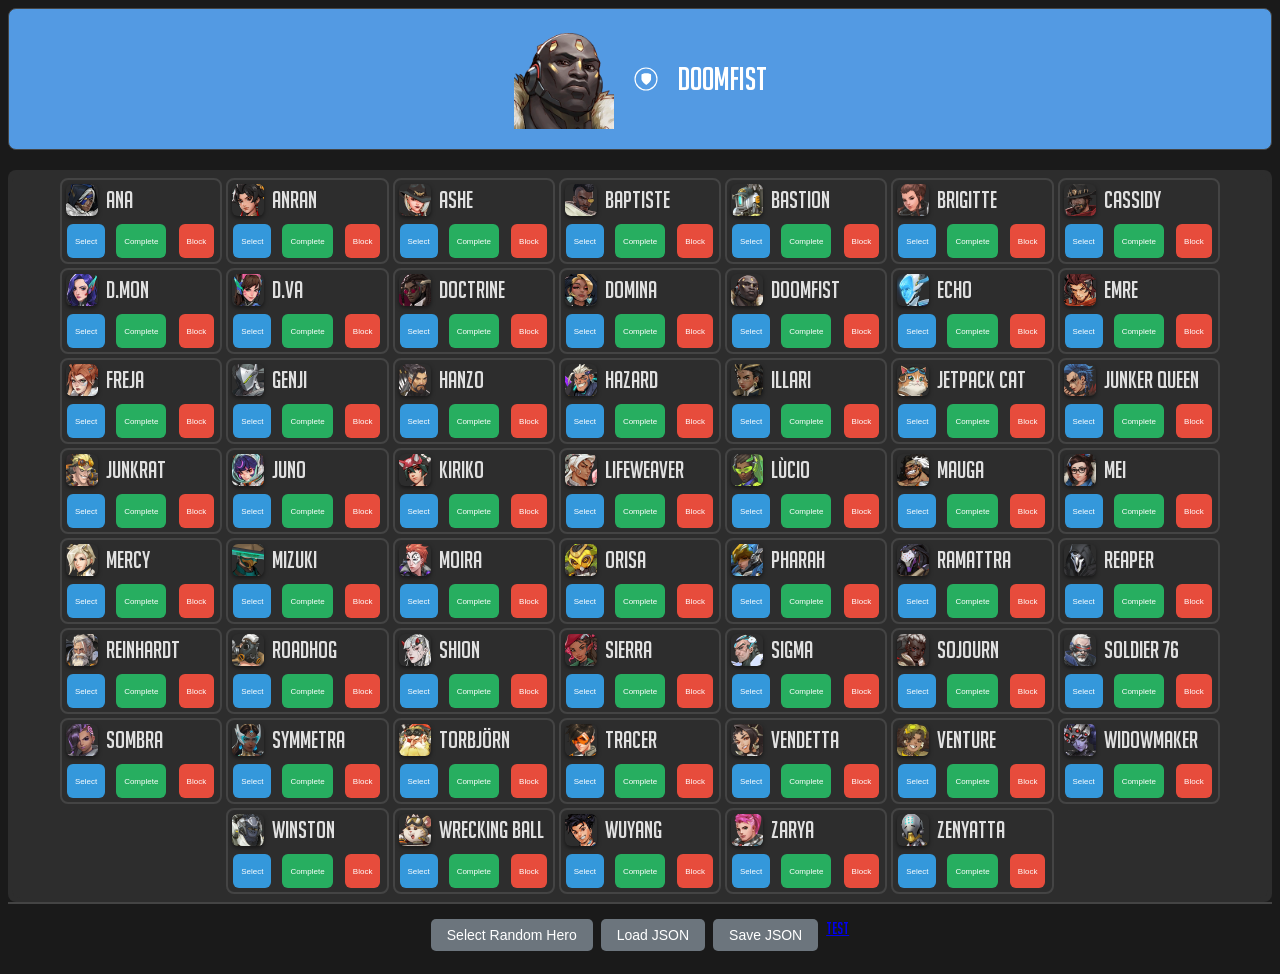
==== index.html @ a015847c "Update link to css and js + test other webpage" ====
<!DOCTYPE html>
<html lang="">
  <head>
    <meta charset="utf-8">
    <title>Overwatch Hero Roulette</title>
    <link rel="stylesheet" href="index.css">
    <script src="index.js" defer></script>
  </head>
  <body>
    <!-- Sticky Selected Hero Section (Top) -->
    <header id="current-hero-info"></header>

    <!-- Scrollable Hero Grid Container -->
    <main class="hero-grid-container">
      <!-- Buttons will be dynamically inserted at bottom of main -->
    </main>

    <!-- Footer with Action Buttons (Bottom) -->
    <footer>
      <div id="action-buttons" style="display: flex; gap: 8px;">
        <button onclick="SelectRandomHero()">Select Random Hero</button>
        <button onclick="LoadJSON()">Load JSON</button>
        <button onclick="SaveJSON()">Save JSON</button>
        <a href="obs_webviews/selected_hero.html">Test</a>
      </div>
    </footer>
  </body>
</html>
---- index.css ----
/** ============================================================
  GLOBAL & BASE STYLES
  ============================================================ */

/* Font loading */
@font-face {
  font-family: 'Big_Noodle';
  src: url('assets/big_noodle_titling.ttf');
}

/* HTML/Base Reset */
* {
  box-sizing: border-box;
}

html, body {
  background: #1a1a1a;
  color: #FFFFFF;
  font-family: 'Big_Noodle', system-ui, -apple-system, sans-serif;
}

/* ============================================================
   LAYOUT CONTAINERS
   ============================================================ */

.hero-grid-container {
  padding: 4px;
  margin: 0 auto;
  background: #2d2d2d;
  border-radius: 8px;
}

/* ============================================================
   HERO LIST (Scrollable Grid)
   ============================================================ */

.hero-list {
  display: flex;
  flex-wrap: wrap;
  gap: 4px;
  padding: 4px;
  margin: 0 auto;
  background: #2d2d2d;
  border-radius: 8px;
  justify-content: center;
  width: 100%;
}

/* ============================================================
   INDIVIDUAL HERO ITEM
   ============================================================ */

.hero-item {
  display: grid;
  align-items: center;
  padding: 4px 4px;
  border: 2px solid #444;
  border-radius: 8px;
  background: #2d2d2d;
  transition: all 0.3s ease;
  gap: 8px; /* Row spacing */
}

.hero-item:hover {
  border-color: #6bb9ff;
  box-shadow: 0 4px 12px rgba(107, 185, 255, 0.3);
}

/* ============================================================
   ROW 1: HERO INFO (Image + Role Icon + Name)
   ============================================================ */

.hero-item .hero-info {
  display: flex;
  align-items: center;
  justify-content: flex-start;
  gap: 8px;
  min-width: 0; /* Prevent overflow issues */
}

/* Hero Image */
.hero-item .hero-info img {
  border-radius: 6px;
  box-shadow: 0 2px 4px rgba(0, 0, 0, 0.5);
}

/* Role Icon Cell */
.hero-item .role-cell {
  display: flex;
  justify-content: center;
  align-items: center;
  min-width: 36px;
}

/* Name Text Cell */
.hero-item .name-cell {
  font-size: 24px;
  color: #e0e0e0;
  text-align: left;
  white-space: nowrap;
  overflow: hidden;
  text-overflow: ellipsis;
  max-width: 160px;
}

/* ============================================================
   ROW 2: ACTION BUTTONS
   ============================================================ */

.hero-item .button-cell {
  display: flex;
  justify-content: center;
  align-items: center;
  min-width: 40px;
}

.button-cell button {
  padding: 8px;
  border: none;
  border-radius: 6px;
  cursor: pointer;
  font-size: 8px;
  transition: all 0.2s ease;
  min-height: 34px;
}

/* Select Button (Blue) */
.button-cell.select-btn button {
  background: #3498db;
  color: white;
}

.button-cell.select-btn button:hover:not(:disabled) {
  background: #2980b9;
}

.button-cell.select-btn button:disabled {
  background: #6c757d;
  cursor: not-allowed;
}

/* Complete Button (Green) */
.button-cell.complete-btn button {
  background: #27ae60;
  color: white;
}

.button-cell.complete-btn button:hover:not(:disabled) {
  background: #219150;
}

.button-cell.complete-btn button:disabled {
  background: #6c757d;
  cursor: not-allowed;
}

/* Block Button (Red) */
.button-cell.block-btn button {
  background: #e74c3c;
  color: white;
}

.button-cell.block-btn button:hover:not(:disabled) {
  background: #c0392b;
}

.button-cell.block-btn button:disabled {
  background: #6c757d;
  cursor: not-allowed;
}

/* ============================================================
   STATE CLASSES
   ============================================================ */

/* Completed Hero */
.hero-item.completed {
  background: #2e4a2e;
  border-color: #27ae60;
}

/* Blocked Hero */
.hero-item.blocked {
  opacity: 0.5;
  background: #4a2e2e;
  border-color: #e74c3c;
}

/* ============================================================
   CURRENT HERO DISPLAY (Sticky Header)
   ============================================================ */

#current-hero-info {
  position: sticky;
  top: 0;
  z-index: 100;
  background: #539AE3;
  padding: 20px;
  border-radius: 8px;
  margin-bottom: 20px;
  border: 1px solid #444;
  display: flex;
  align-items: center;
  justify-content: center;
  min-height: 100px;
  font-size: 32px;
}

#current-hero-info .hero-display {
  min-height: auto;
  width: 100%;
}

#current-hero-info p {
  color: #aaa;
  text-align: center;
}

/* ============================================================
   FOOTER ACTION BUTTONS (FIXED)
   ============================================================ */

footer {
  background: #1a1a1a;
  padding: 15px;
  border-top: 2px solid #444;
}

#action-buttons {
  display: flex;
  gap: 8px;
  justify-content: center;
}

footer button {
  padding: 8px 16px;
  font-size: 14px;
  border: none;
  border-radius: 5px;
  cursor: pointer;
  transition: all 0.2s ease;
  
  /* Default state */
  background: #6c757d;
  color: white;
}

footer button:hover {
  background: #5a6268;
  border-color: #495057;
}

/* ============================================================
   EMPTY/LOADING STATE
   ============================================================ */

#hero-display p {
  color: #aaa;
  text-align: center;
}


/* ============================================================
   UTILITY & SCROLL STYLES
   ============================================================ */

@supports (position: sticky) {
  #current-hero-info {
    position: sticky;
    top: 0;
  }
}
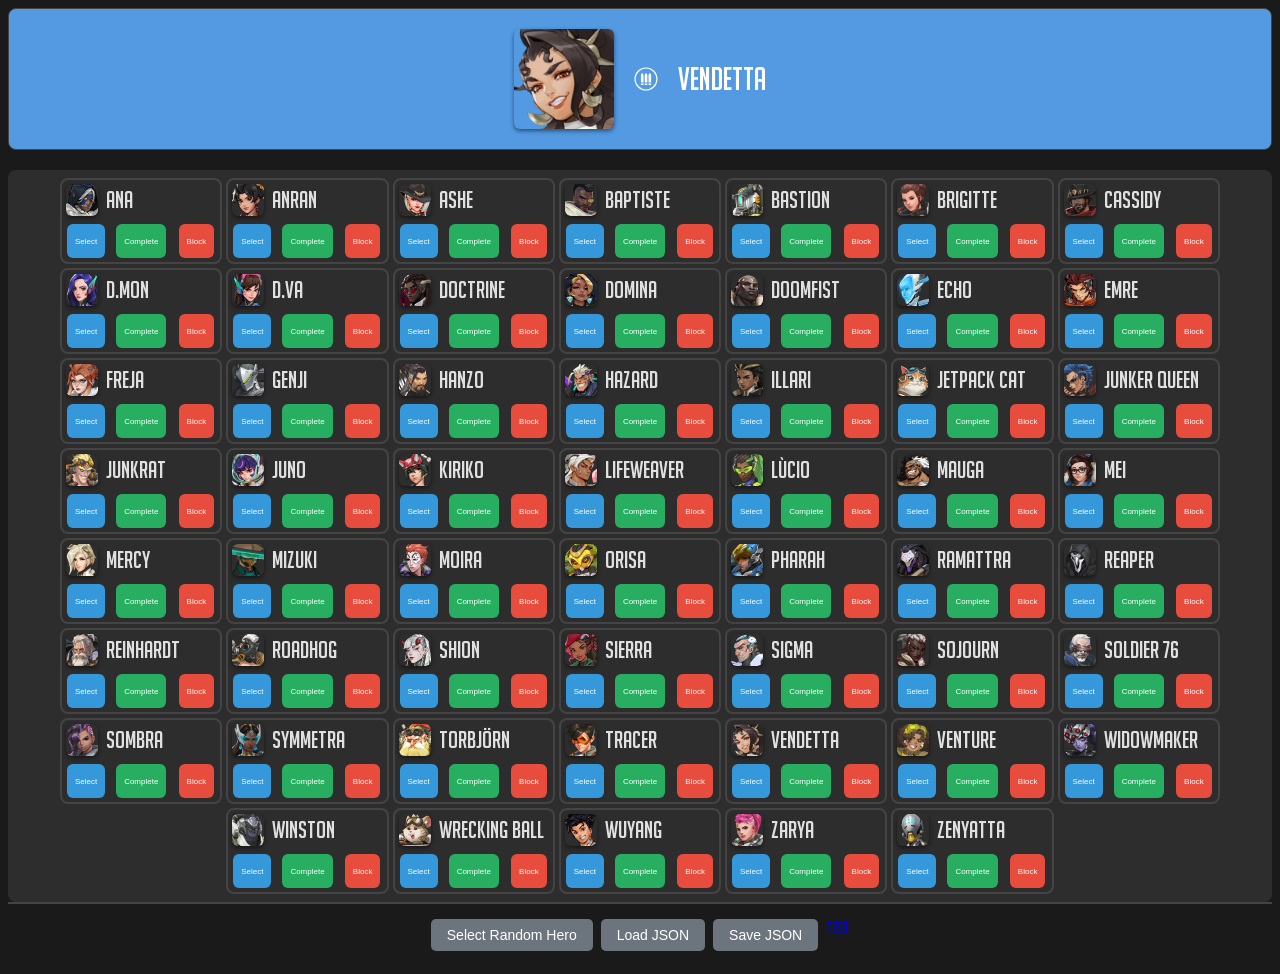
==== commit 06a1dc00: "Clean-up of current hero banner" ====
--- a/index.html
+++ b/index.html
@@ -8,7 +8,22 @@
   </head>
   <body>
     <!-- Sticky Selected Hero Section (Top) -->
-    <header id="current-hero-info"></header>
+    <header>
+      <div id="current-hero">
+        <div class="center">
+          <img id="current-hero-icon" style="width: 100px; height: auto;" />
+        </div>
+
+        <div class="center">
+          <img id="current-hero-role-icon" style="width: 24px; height: auto;" />
+        </div>
+
+        <div id="current-hero-name"/></div>
+      </div>
+      <div id="banner">
+        No more hero to select
+      </div>
+    </header>
 
     <!-- Scrollable Hero Grid Container -->
     <main class="hero-grid-container">
--- a/index.css
+++ b/index.css
@@ -190,7 +190,7 @@
    CURRENT HERO DISPLAY (Sticky Header)
    ============================================================ */
 
-#current-hero-info {
+header {
   position: sticky;
   top: 0;
   z-index: 100;
@@ -206,18 +206,23 @@
   font-size: 32px;
 }
 
-#current-hero-info .hero-display {
-  min-height: auto;
-  width: 100%;
-}
-
-#current-hero-info p {
-  color: #aaa;
-  text-align: center;
-}
-
-/* ============================================================
-   FOOTER ACTION BUTTONS (FIXED)
+#current-hero {
+  display: flex;
+  gap: 20px;
+  align-items: center;
+}
+
+#current-hero-icon {
+  border-radius: 6px;
+  box-shadow: 0 2px 4px rgba(0, 0, 0, 0.5);
+}
+
+#banner {
+  text-align: center
+}
+
+/* ============================================================
+   FOOTER ACTION BUTTONS
    ============================================================ */
 
 footer {
@@ -251,22 +256,10 @@
 }
 
 /* ============================================================
-   EMPTY/LOADING STATE
-   ============================================================ */
-
-#hero-display p {
-  color: #aaa;
-  text-align: center;
-}
-
-
-/* ============================================================
-   UTILITY & SCROLL STYLES
-   ============================================================ */
-
-@supports (position: sticky) {
-  #current-hero-info {
-    position: sticky;
-    top: 0;
-  }
-}
+   UTILITY CLASSES & SCROLL STYLES
+   ============================================================ */
+
+.center {
+  display: flex;
+  align-items: center;
+}
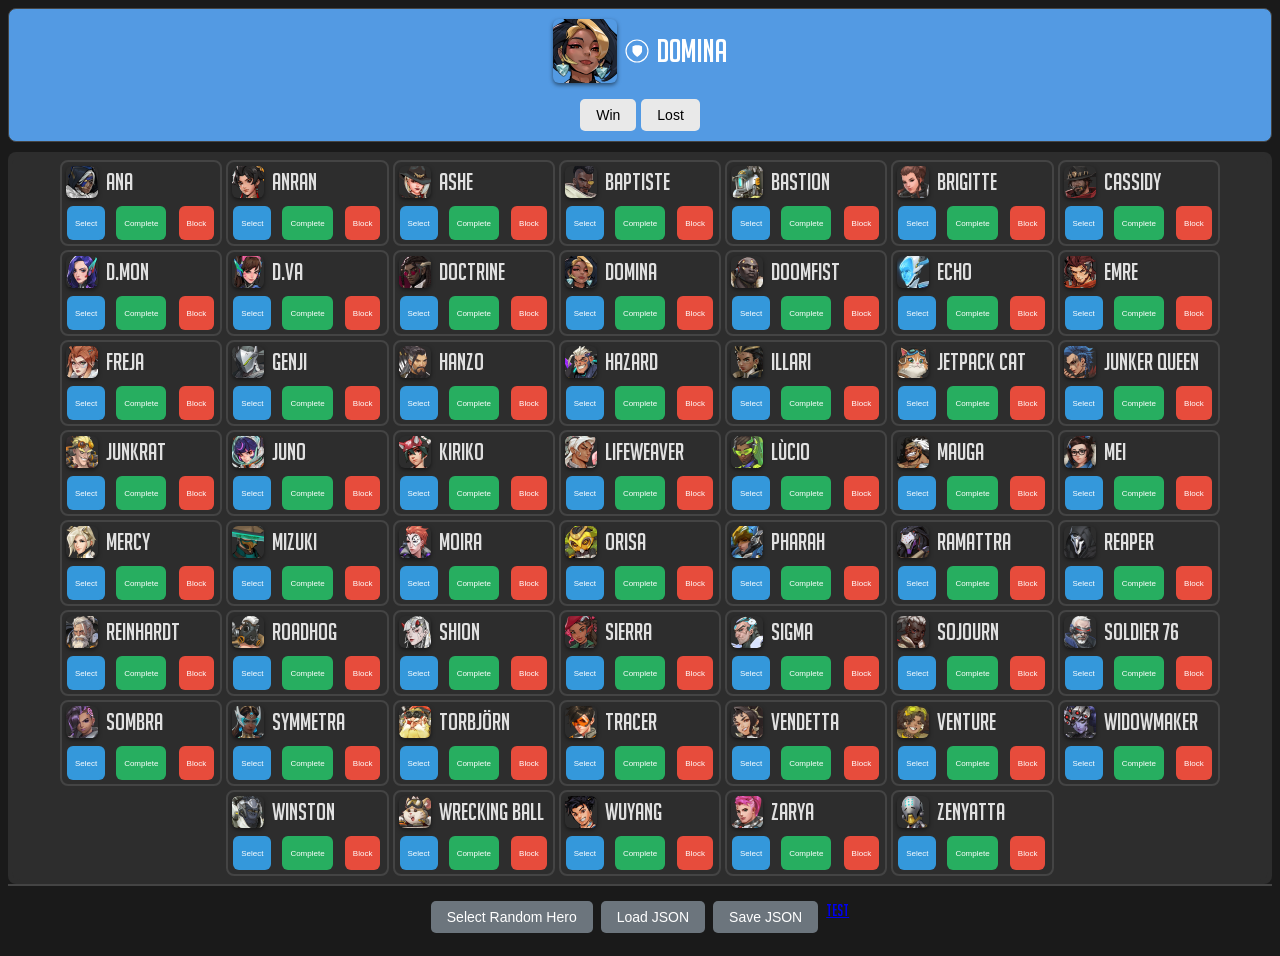
==== commit 75924d4c: "Add win and lost button to hero select" ====
--- a/index.html
+++ b/index.html
@@ -10,15 +10,21 @@
     <!-- Sticky Selected Hero Section (Top) -->
     <header>
       <div id="current-hero">
-        <div class="center">
-          <img id="current-hero-icon" style="width: 100px; height: auto;" />
+        <div id="current-hero-info">
+          <div class="center">
+            <img id="current-hero-icon" style="width: 64px; height: auto;" />
+          </div>
+
+          <div class="center">
+            <img id="current-hero-role-icon" style="width: 24px; height: auto;" />
+          </div>
+
+          <div id="current-hero-name"/></div>
         </div>
-
-        <div class="center">
-          <img id="current-hero-role-icon" style="width: 24px; height: auto;" />
+        <div id="current-hero-results">
+          <button id="current-hero-win" onclick="CurrentHeroWin()">Win</button>
+          <button id="current-hero-lost" onclick="CurrentHeroLost()">Lost</button>
         </div>
-
-        <div id="current-hero-name"/></div>
       </div>
       <div id="banner">
         No more hero to select
--- a/index.css
+++ b/index.css
@@ -195,9 +195,9 @@
   top: 0;
   z-index: 100;
   background: #539AE3;
-  padding: 20px;
-  border-radius: 8px;
-  margin-bottom: 20px;
+  padding: 10px;
+  border-radius: 8px;
+  margin-bottom: 10px;
   border: 1px solid #444;
   display: flex;
   align-items: center;
@@ -208,13 +208,37 @@
 
 #current-hero {
   display: flex;
-  gap: 20px;
+  gap: 8px;
+  align-items: center;
+  flex-direction: column;
+}
+
+#current-hero-info {
+  display: flex;
+  gap: 8px;
   align-items: center;
 }
 
 #current-hero-icon {
   border-radius: 6px;
   box-shadow: 0 2px 4px rgba(0, 0, 0, 0.5);
+}
+
+header button {
+  padding: 8px 16px;
+  font-size: 14px;
+  border: none;
+  border-radius: 5px;
+  cursor: pointer;
+  transition: all 0.2s ease;
+  
+  /* Default state */
+  background: #e9e9e9;
+  color: rgb(0, 0, 0);
+}
+
+header button:hover {
+  background: #d5d5d5;
 }
 
 #banner {
@@ -252,7 +276,6 @@
 
 footer button:hover {
   background: #5a6268;
-  border-color: #495057;
 }
 
 /* ============================================================
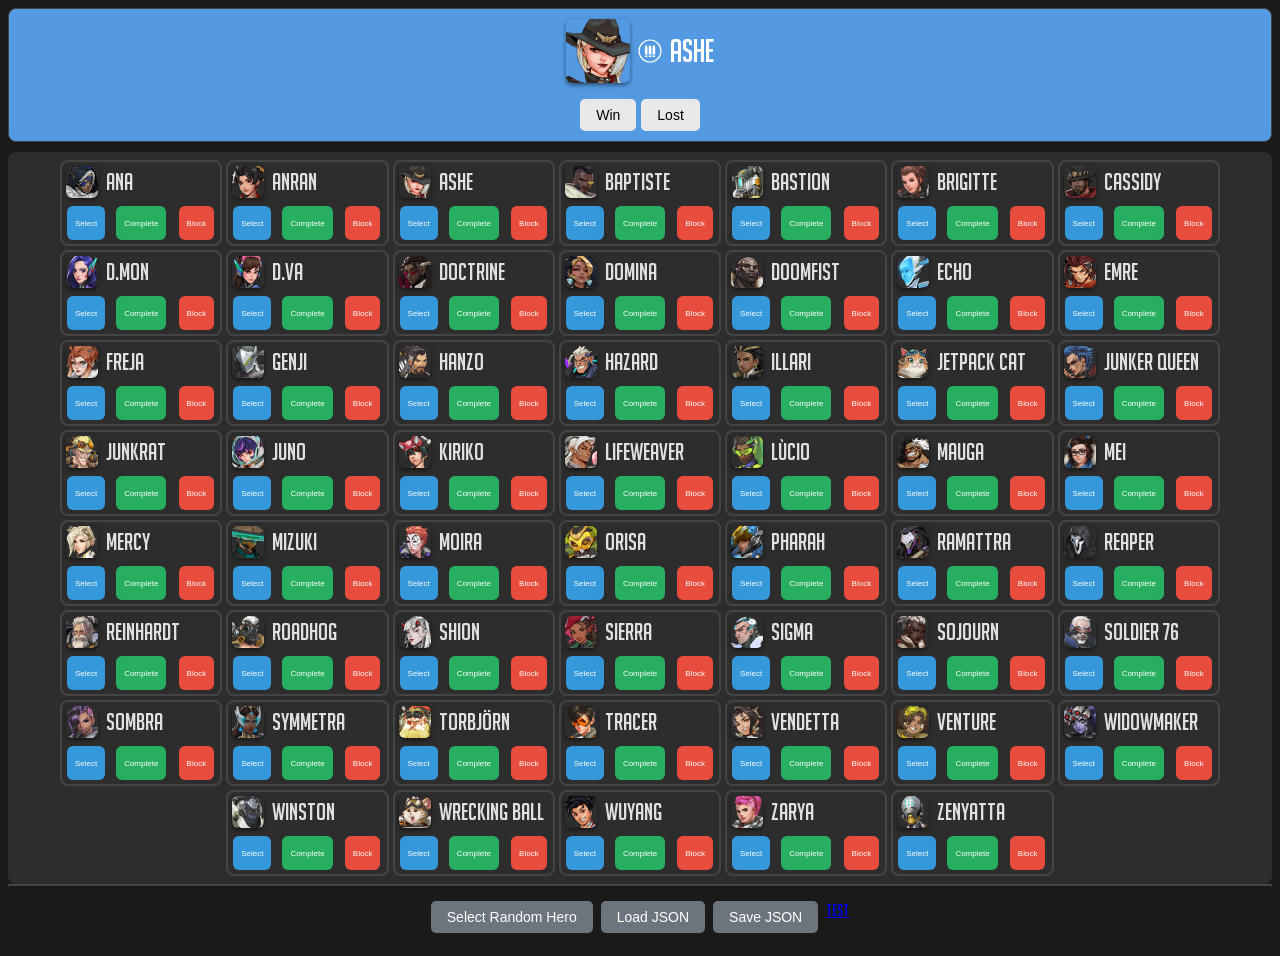
==== commit 106c3420: "Rename selected_hero to current_hero and added hero_list" ====
--- a/index.html
+++ b/index.html
@@ -42,7 +42,7 @@
         <button onclick="SelectRandomHero()">Select Random Hero</button>
         <button onclick="LoadJSON()">Load JSON</button>
         <button onclick="SaveJSON()">Save JSON</button>
-        <a href="obs_webviews/selected_hero.html">Test</a>
+        <a href="obs_webviews/current_hero.html">Test</a>
       </div>
     </footer>
   </body>
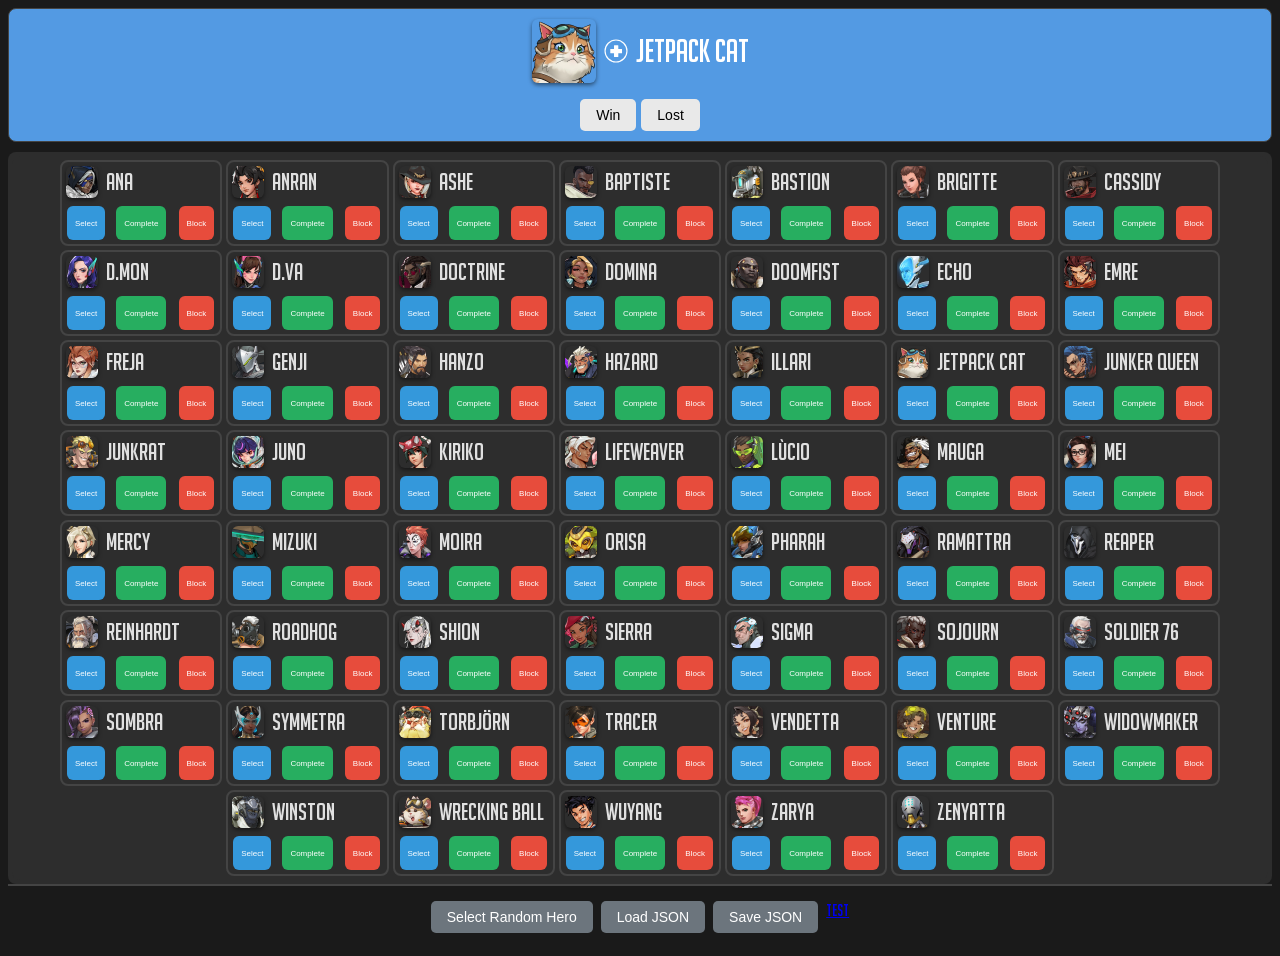
==== commit 860a74c3: "Rename Hero List and move hero list div creation from js to html" ====
--- a/index.html
+++ b/index.html
@@ -33,6 +33,8 @@
 
     <!-- Scrollable Hero Grid Container -->
     <main class="hero-grid-container">
+      <div id="hero-list">
+      </div>
       <!-- Buttons will be dynamically inserted at bottom of main -->
     </main>
 
--- a/index.css
+++ b/index.css
@@ -34,7 +34,7 @@
    HERO LIST (Scrollable Grid)
    ============================================================ */
 
-.hero-list {
+#hero-list {
   display: flex;
   flex-wrap: wrap;
   gap: 4px;
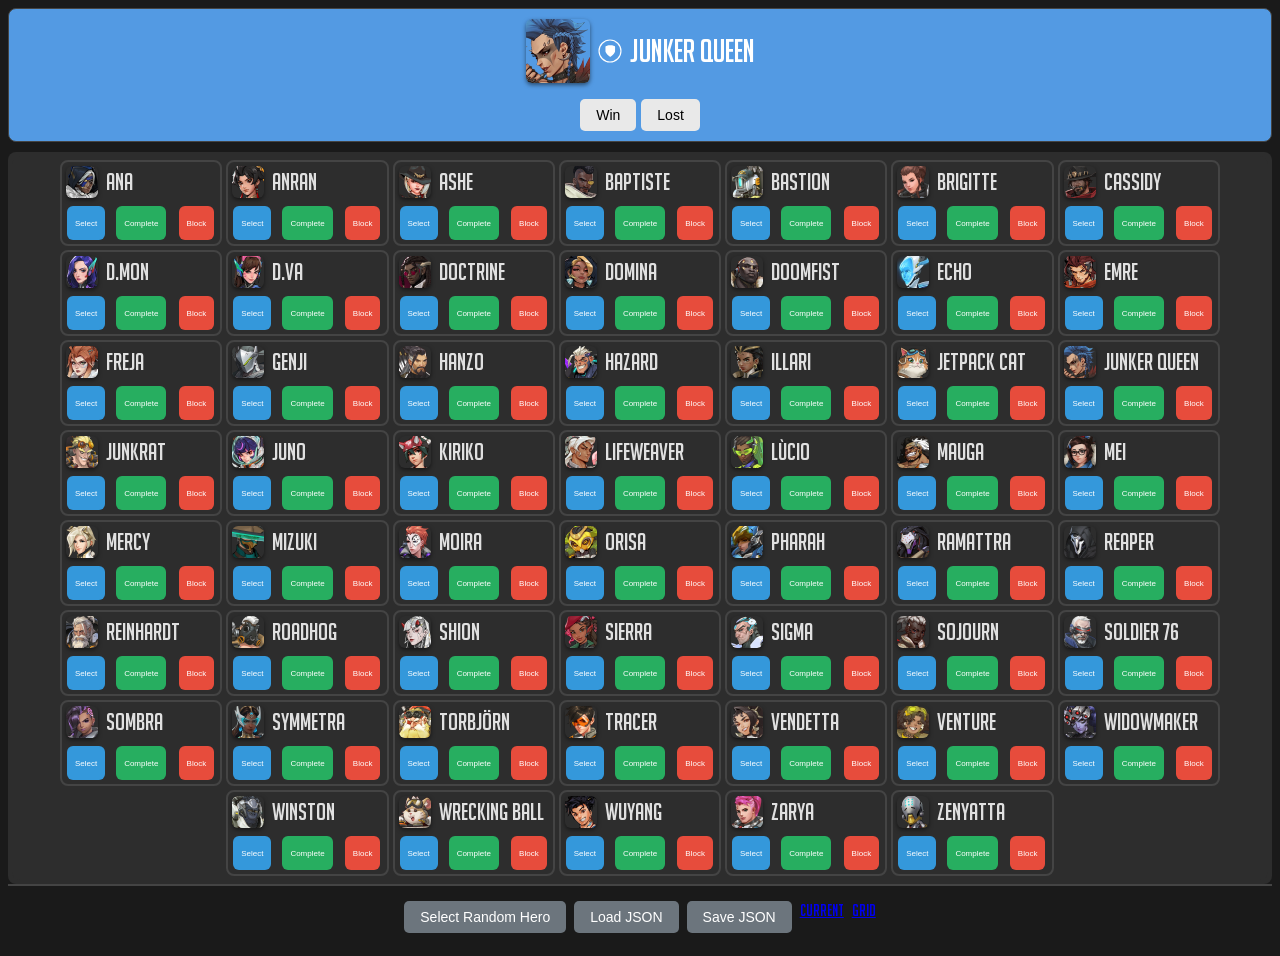
==== commit 32a2fadb: "Add hero_grid link to dashboard and make them open in new tab by default" ====
--- a/index.html
+++ b/index.html
@@ -44,7 +44,8 @@
         <button onclick="SelectRandomHero()">Select Random Hero</button>
         <button onclick="LoadJSON()">Load JSON</button>
         <button onclick="SaveJSON()">Save JSON</button>
-        <a href="obs_webviews/current_hero.html">Test</a>
+        <a href="obs_webviews/current_hero.html" target="_blank">Current</a>
+        <a href="obs_webviews/hero_grid.html" target="_blank">Grid</a>
       </div>
     </footer>
   </body>
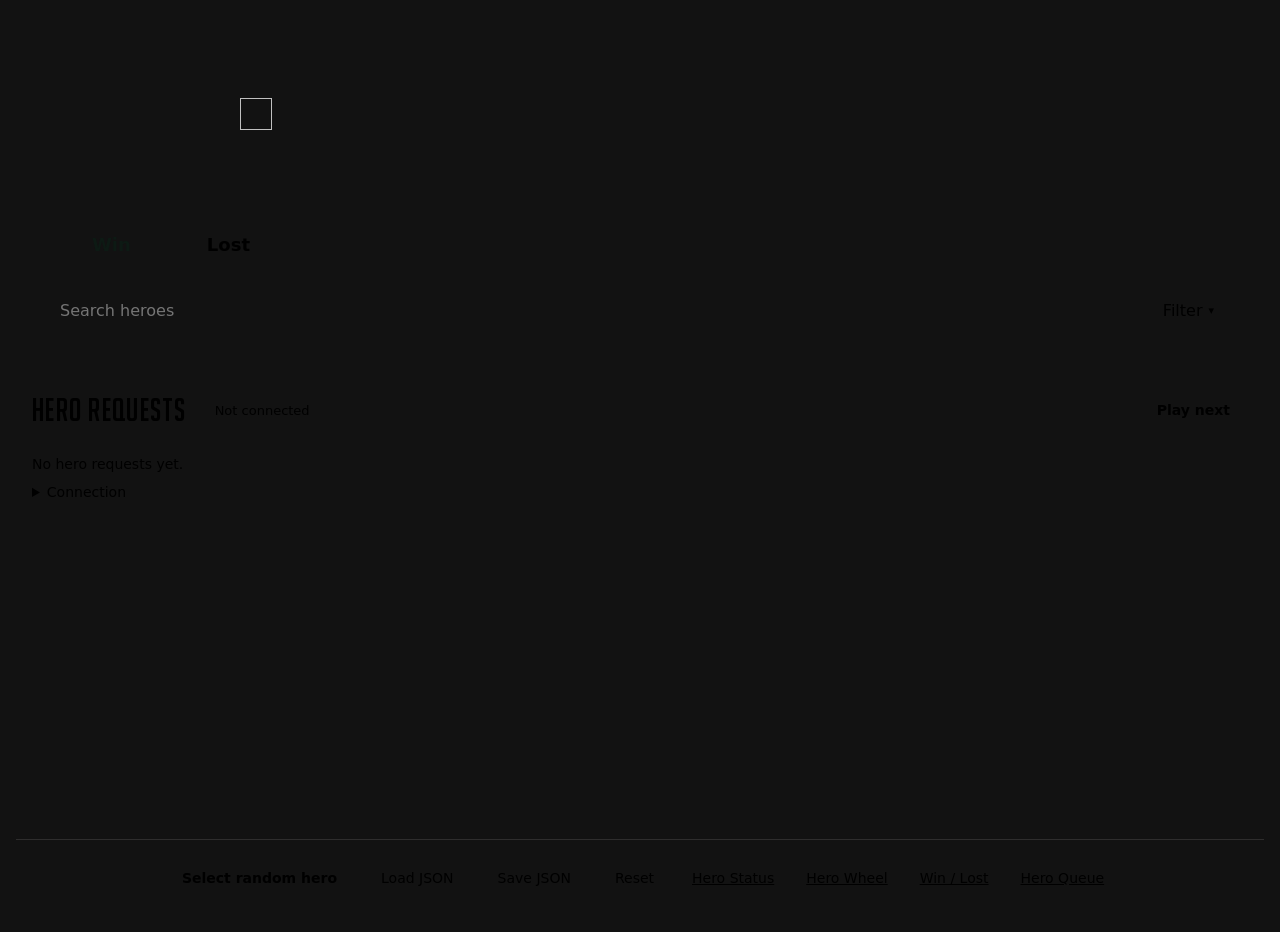
==== commit 202e1bf4: "Merge 8bd4dafc59a13d11a9b02afa16067c3d366fd6eb into 8bb762ab914cdbd89652167795d425555e5b804b" ====
--- a/index.html
+++ b/index.html
@@ -1,52 +1,143 @@
 <!DOCTYPE html>
-<html lang="">
+<html lang="en">
   <head>
     <meta charset="utf-8">
+    <meta name="viewport" content="width=device-width, initial-scale=1">
     <title>Overwatch Hero Roulette</title>
+    <link rel="stylesheet" href="base.css">
     <link rel="stylesheet" href="index.css">
-    <script src="index.js" defer></script>
+    <script type="module" src="index.js"></script>
   </head>
   <body>
-    <!-- Sticky Selected Hero Section (Top) -->
-    <header>
-      <div id="current-hero">
-        <div id="current-hero-info">
-          <div class="center">
-            <img id="current-hero-icon" style="width: 64px; height: auto;" />
+    <div id="app">
+      <!-- Current hero + search/filter (sticky) -->
+      <header id="header">
+        <div id="current-hero">
+          <div id="current-hero-info">
+            <img id="current-hero-icon" alt="">
+            <div id="current-hero-text">
+              <div id="current-hero-role">
+                <img id="current-hero-role-icon" alt="">
+                <span id="current-hero-role-name"></span>
+              </div>
+              <div id="current-hero-name"></div>
+              <div id="current-hero-streak"></div>
+            </div>
           </div>
+        </div>
 
-          <div class="center">
-            <img id="current-hero-role-icon" style="width: 24px; height: auto;" />
+        <div id="current-hero-results">
+          <div id="current-hero-stats">
+            <span id="current-hero-name"></span>
+            <span id="current-hero-lost-streak"></span>
+            <span id="current-hero-lost"></span>
+            <span id="current-hero-win"></span>
           </div>
+          <button id="current-hero-win-btn" class="btn btn-win">Win</button>
+          <button id="current-hero-lost-btn" class="btn btn-lost">Lost</button>
+        </div>
 
-          <div id="current-hero-name"/></div>
+        <div id="banner" hidden>
+          <div id="banner-text">No hero selected</div>
+          <button id="banner-random" class="btn btn-primary">Select random hero</button>
         </div>
-        <div id="current-hero-results">
-          <button id="current-hero-win" onclick="CurrentHeroWin()">Win</button>
-          <button id="current-hero-lost" onclick="CurrentHeroLost()">Lost</button>
+        <!-- Search + status filter -->
+        <div id="toolbar">
+          <input id="search" type="search" placeholder="Search heroes" aria-label="Search heroes by name" autocomplete="off">
+          <div id="filter-wrap">
+            <button id="filter-toggle" class="btn btn-outline" aria-haspopup="true" aria-expanded="false" aria-controls="filter-menu">
+              <span id="filter-label">Filter</span><span aria-hidden="true" class="caret">&#9662;</span>
+            </button>
+            <div id="filter-backdrop" class="backdrop-clear" hidden></div>
+            <div id="filter-menu" role="group" aria-label="Show heroes that are" hidden>
+              <label class="filter-option"><input type="checkbox" data-filter="available" style="accent-color: var(--cp-text)"><span>Available</span><span class="count" data-count="available"></span></label>
+              <label class="filter-option"><input type="checkbox" data-filter="completed" style="accent-color: var(--cp-green)"><span>Completed</span><span class="count" data-count="completed"></span></label>
+              <label class="filter-option"><input type="checkbox" data-filter="blocked" style="accent-color: var(--cp-red-soft)"><span>Blocked</span><span class="count" data-count="blocked"></span></label>
+              <button id="filter-clear" class="filter-clear">Clear filters</button>
+            </div>
+          </div>
+        </div>
+      </header>
+
+
+      <!-- Dock layout: role tabs -->
+      <nav id="role-tabs" aria-label="Filter heroes by role">
+        <div id="role-tab-list">
+          <button class="role-tab" data-role="All">All</button>
+          <button class="role-tab" data-role="Tank">Tank</button>
+          <button class="role-tab" data-role="Damage">Damage</button>
+          <button class="role-tab" data-role="Support">Support</button>
+        </div>
+        <div id="role-progress"><span id="role-progress-count"></span> done</div>
+      </nav>
+
+      <main>
+        <!-- Hero requests from donations -->
+        <section id="queue-panel" aria-labelledby="queue-title">
+          <div id="queue-head">
+            <h2 id="queue-title">Hero requests</h2>
+            <span id="relay-status" data-status="closed" role="status">
+              <span class="status-dot" aria-hidden="true"></span>
+              <span id="relay-status-text">Not connected</span>
+            </span>
+            <button id="queue-play-next" class="btn btn-light">Play next</button>
+          </div>
+          <div id="queue-pending-section" hidden>
+            <h3 id="queue-pending-title">Pending <span id="queue-pending-count"></span></h3>
+            <ol id="queue-pending"></ol>
+          </div>
+          <ol id="queue-list"></ol>
+          <div id="queue-empty">No hero requests yet.</div>
+          <details id="relay-settings">
+            <summary>Connection</summary>
+            <form id="relay-form">
+              <input id="relay-url" type="password" placeholder="wss://…/api/channel/…" aria-label="Connection URL" autocomplete="off" spellcheck="false">
+              <button class="btn btn-outline" type="submit">Save</button>
+            </form>
+            <div id="relay-hint">Keep this URL private, it contains your dock key.</div>
+            <form id="incentive-form">
+              <input id="hero-incentive" type="text" placeholder="Hero request incentive ID" aria-label="Hero request incentive ID" autocomplete="off" spellcheck="false">
+              <button class="btn btn-outline" type="submit">Save</button>
+            </form>
+            <div id="incentive-hint">Copy the ID from the DonorDrive dock's setup page.</div>
+          </details>
+        </section>
+        <!-- Desktop and mobile: cards -->
+        <div id="hero-list"></div>
+        <!-- Dock: tiles -->
+        <div id="hero-tiles"></div>
+        <div id="no-match" hidden>No heroes match. Clear the search or change the filter.</div>
+      </main>
+
+      <footer id="footer">
+        <div id="more-actions">
+          <button id="load-json" class="btn btn-outline">Load JSON</button>
+          <button id="save-json" class="btn btn-outline">Save JSON</button>
+          <button id="reset" class="btn btn-outline">Reset</button>
+          <a href="obs_webviews/hero-status/hero-status.html" target="_blank" rel="noopener">Hero Status</a>
+          <a href="obs_webviews/hero-wheel/hero-wheel.html" target="_blank" rel="noopener">Hero Wheel</a>
+          <a href="obs_webviews/win-lost/win-lost.html" target="_blank" rel="noopener">Win / Lost</a>
+          <a href="obs_webviews/hero-queue/hero-queue.html" target="_blank" rel="noopener">Hero Queue</a>
+        </div>
+        <div id="footer-main">
+          <button id="select-random" class="btn btn-light">Select random hero</button>
+          <button id="more-toggle" class="btn btn-outline" aria-expanded="false" aria-controls="more-actions">More</button>
+        </div>
+      </footer>
+
+      <!-- Dock: bottom sheet for a tapped tile -->
+      <div id="sheet-backdrop" hidden></div>
+      <div id="sheet" role="dialog" aria-modal="true" aria-labelledby="sheet-name" hidden>
+        <div id="sheet-head">
+          <img id="sheet-img" alt="">
+          <span id="sheet-name"></span>
+        </div>
+        <div id="sheet-actions">
+          <button id="sheet-select" class="btn sheet-btn sheet-select">Select</button>
+          <button id="sheet-complete" class="btn sheet-btn sheet-complete">Complete</button>
+          <button id="sheet-block" class="btn sheet-btn sheet-block">Block</button>
         </div>
       </div>
-      <div id="banner">
-        No more hero to select
-      </div>
-    </header>
-
-    <!-- Scrollable Hero Grid Container -->
-    <main class="hero-grid-container">
-      <div id="hero-list">
-      </div>
-      <!-- Buttons will be dynamically inserted at bottom of main -->
-    </main>
-
-    <!-- Footer with Action Buttons (Bottom) -->
-    <footer>
-      <div id="action-buttons" style="display: flex; gap: 8px;">
-        <button onclick="SelectRandomHero()">Select Random Hero</button>
-        <button onclick="LoadJSON()">Load JSON</button>
-        <button onclick="SaveJSON()">Save JSON</button>
-        <a href="obs_webviews/current_hero.html" target="_blank">Current</a>
-        <a href="obs_webviews/hero_grid.html" target="_blank">Grid</a>
-      </div>
-    </footer>
+    </div>
   </body>
-</html>+</html>
--- a/index.css
+++ b/index.css
@@ -1,288 +1,596 @@
 /** ============================================================
-  GLOBAL & BASE STYLES
+  CONTROL PANEL
+  Layouts: desktop (default), body.compact (mobile / dock),
+  body.dock (narrow OBS dock, tiles + role tabs + bottom sheet).
+  Tokens live in base.css (--cp-*).
   ============================================================ */
 
-/* Font loading */
 @font-face {
   font-family: 'Big_Noodle';
   src: url('assets/big_noodle_titling.ttf');
 }
 
-/* HTML/Base Reset */
-* {
-  box-sizing: border-box;
-}
+[hidden] { display: none !important; }
+
+/* Themed scrollbars (page, dock tile grid, popovers) */
+html, body, main {
+  scrollbar-width: thin;
+  scrollbar-color: rgba(242, 239, 232, 0.25) var(--cp-bg);
+}
+html { color-scheme: dark; }
+::-webkit-scrollbar { width: 10px; height: 10px; }
+::-webkit-scrollbar-track { background: var(--cp-bg); }
+::-webkit-scrollbar-thumb {
+  background: rgba(242, 239, 232, 0.25);
+  border-radius: 5px;
+  border: 2px solid var(--cp-bg);
+}
+::-webkit-scrollbar-thumb:hover { background: rgba(242, 239, 232, 0.4); }
 
 html, body {
-  background: #1a1a1a;
-  color: #FFFFFF;
-  font-family: 'Big_Noodle', system-ui, -apple-system, sans-serif;
-}
-
-/* ============================================================
-   LAYOUT CONTAINERS
-   ============================================================ */
-
-.hero-grid-container {
-  padding: 4px;
+  margin: 0;
+  background: var(--cp-bg);
+  color: var(--cp-text);
+  font-family: system-ui, -apple-system, sans-serif;
+}
+
+button, input { font-family: inherit; }
+
+a { color: var(--cp-link); font-size: 14px; padding: 12px; }
+a:hover { color: var(--cp-text); }
+
+button:focus-visible, a:focus-visible, input:focus-visible {
+  outline: 2px solid var(--cp-gold);
+  outline-offset: 2px;
+}
+
+.noodle, #current-hero-text, #role-tabs button, .tile-name, .card-name, #sheet-name, .sheet-btn {
+  font-family: 'Big_Noodle', system-ui, sans-serif;
+}
+
+#app {
+  position: relative;
+  display: flex;
+  flex-direction: column;
+  gap: 16px;
+  min-height: 100vh;
+  padding: 16px;
+  max-width: 1600px;
   margin: 0 auto;
-  background: #2d2d2d;
+}
+
+/* ---------- buttons ---------- */
+.btn {
+  min-height: 44px;
+  padding: 8px 18px;
   border-radius: 8px;
-}
-
-/* ============================================================
-   HERO LIST (Scrollable Grid)
-   ============================================================ */
-
-#hero-list {
-  display: flex;
+  border: 0;
+  font-size: 14px;
+  font-weight: 600;
+  cursor: pointer;
+}
+.btn:disabled { cursor: not-allowed; }
+.btn-light { background: var(--cp-text); color: var(--cp-bg); }
+.btn-primary { background: var(--cp-text); color: var(--cp-bg); min-height: 56px; padding: 12px 32px; font-size: 18px; }
+.btn-outline { background: transparent; color: var(--cp-text); border: 1px solid var(--cp-line); font-weight: 400; }
+.btn-win { background: var(--cp-green); color: #0d1a14; min-height: 56px; padding: 12px 32px; font-size: 18px; }
+.btn-lost { background: transparent; color: var(--cp-text); border: 2px solid var(--cp-red); min-height: 56px; padding: 12px 32px; font-size: 18px; }
+
+/* ---------- header ---------- */
+#header {
+  position: sticky;
+  top: 0;
+  z-index: 5;
+  background: var(--cp-surface);
+  border-radius: 12px;
+  padding: 24px 32px;
+  display: flex;
+  flex-direction: column;
+  align-items: stretch;
+  gap: 16px;
+  box-shadow: 0 0 0 16px var(--cp-bg);
+}
+
+#current-hero {
+  display: flex;
+  flex: none;
+  align-items: center;
+  justify-content: space-between;
+  gap: 24px;
   flex-wrap: wrap;
+  min-width: 0;
+}
+
+#current-hero-info { display: flex; align-items: center; gap: 32px; min-width: 0; }
+#current-hero { min-height: 160px; }
+body.compact #current-hero, body.compact #banner { min-height: 0; }
+
+#current-hero-icon {
+  width: 160px;
+  height: auto;
+  border-radius: 10px;
+  outline: 4px solid var(--cp-gold);
+  outline-offset: 4px;
+  box-shadow: 0 8px 24px rgba(0, 0, 0, 0.5);
+}
+
+#current-hero-text { display: flex; flex-direction: column; gap: 6px; min-width: 0; }
+
+#current-hero-role {
+  display: flex;
+  align-items: center;
+  gap: 10px;
+  color: var(--cp-muted);
+  font-size: 32px;
+  letter-spacing: 0.06em;
+  line-height: 1;
+}
+#current-hero-role-icon { width: 32px; height: 32px; }
+
+#current-hero-name {
+  font-size: 104px;
+  line-height: 0.95;
+  letter-spacing: 0.02em;
+  text-transform: uppercase;
+  overflow-wrap: anywhere;
+}
+
+#current-hero-stats {
+  display: flex;
+  flex-direction: column;
   gap: 4px;
-  padding: 4px;
-  margin: 0 auto;
-  background: #2d2d2d;
+  height: 100%;
+  font-family: 'Big_Noodle', system-ui, sans-serif;
+  font-size: 32px;
+  letter-spacing: 0.04em;
+  line-height: 1;
+  color: var(--cp-muted);
+  padding: 12px 0;
+}
+body.compact #current-hero-stats { font-size: 22px; }
+body.dock #current-hero-stats { font-size: 18px; }
+
+#current-hero-results { display: flex; gap: 12px; }
+
+#banner {
+  flex: none;
+  min-height: 160px;
+  display: flex;
+  align-items: center;
+  justify-content: space-between;
+  gap: 24px;
+  flex-wrap: wrap;
+}
+#banner-text {
+  font-family: 'Big_Noodle', system-ui, sans-serif;
+  font-size: 64px;
+  letter-spacing: 0.04em;
+  color: rgba(242, 239, 232, 0.6);
+}
+
+/* ---------- toolbar / filter ---------- */
+#toolbar { display: flex; gap: 6px; align-items: center; }
+
+#search {
+  flex: 1;
+  min-width: 0;
+  min-height: 44px;
+  padding: 0 12px;
+  border: 1px solid var(--cp-line);
   border-radius: 8px;
+  background: var(--cp-surface);
+  color: var(--cp-text);
+  font-size: 16px;
+}
+
+#filter-wrap { position: relative; flex: none; }
+#filter-toggle { display: flex; align-items: center; gap: 6px; font-size: 16px; white-space: nowrap; }
+#filter-toggle.active { border-color: var(--cp-text); }
+.caret { font-size: 11px; }
+
+.backdrop-clear { position: fixed; inset: 0; z-index: 11; }
+
+#filter-menu {
+  position: absolute;
+  right: 0;
+  top: 50px;
+  z-index: 12;
+  min-width: 210px;
+  padding: 6px;
+  display: flex;
+  flex-direction: column;
+  gap: 2px;
+  border-radius: 10px;
+  background: var(--cp-popover);
+  border: 1px solid rgba(242, 239, 232, 0.2);
+  box-shadow: 0 12px 32px rgba(0, 0, 0, 0.5);
+}
+
+.filter-option {
+  display: flex;
+  align-items: center;
+  gap: 10px;
+  min-height: 44px;
+  padding: 0 10px;
+  border-radius: 6px;
+  font-size: 16px;
+  cursor: pointer;
+}
+.filter-option:hover { background: rgba(242, 239, 232, 0.06); }
+.filter-option input { width: 20px; height: 20px; margin: 0; }
+.filter-option span:nth-child(2) { flex: 1; }
+.filter-option .count { font-size: 14px; color: var(--cp-muted); }
+
+.filter-clear {
+  min-height: 40px;
+  border: 0;
+  border-top: 1px solid rgba(242, 239, 232, 0.15);
+  background: transparent;
+  color: var(--cp-link);
+  font-size: 14px;
+  cursor: pointer;
+}
+
+/* ---------- role tabs (dock) ---------- */
+#role-tabs { display: none; align-items: center; gap: 8px; }
+#role-tab-list { display: flex; flex: 1; gap: 4px; min-width: 0; }
+.role-tab {
+  flex: 1;
+  min-width: 0;
+  overflow: hidden;
+  text-overflow: ellipsis;
+  padding: calc(4 * --px);
+  border: 1px solid var(--cp-line);
+  border-radius: 6px;
+  background: transparent;
+  color: rgba(242, 239, 232, 0.75);
+  font-size: 18px;
+  cursor: pointer;
+}
+.role-tab[aria-pressed="true"] { background: var(--cp-text); color: var(--cp-bg); border-color: var(--cp-text); }
+#role-progress {
+  font-family: 'Big_Noodle', system-ui, sans-serif;
+  font-size: 18px;
+  color: var(--cp-muted);
+  white-space: nowrap;
+}
+#role-progress-count { color: var(--cp-green); }
+
+/* ---------- hero request queue ---------- */
+#queue-panel {
+  display: flex;
+  flex-direction: column;
+  gap: 12px;
+  margin-bottom: 16px;
+  padding: 16px;
+  border-radius: 10px;
+  background: var(--cp-surface);
+}
+
+#queue-head { display: flex; align-items: center; gap: 12px; flex-wrap: wrap; }
+#queue-title {
+  margin: 0;
+  font-family: 'Big_Noodle', system-ui, sans-serif;
+  font-size: 32px;
+  font-weight: 400;
+  letter-spacing: 0.04em;
+  line-height: 1;
+}
+#queue-play-next { margin-left: auto; }
+#queue-play-next:disabled { background: rgba(242, 239, 232, 0.08); color: rgba(242, 239, 232, 0.4); }
+
+#relay-status { display: flex; align-items: center; gap: 6px; font-size: 13px; color: var(--cp-muted); }
+.status-dot { width: 10px; height: 10px; border-radius: 50%; background: var(--cp-muted); }
+#relay-status[data-status="open"] .status-dot { background: var(--cp-green); }
+#relay-status[data-status="connecting"] .status-dot,
+#relay-status[data-status="reconnecting"] .status-dot { background: var(--cp-gold); }
+#relay-status[data-status="closed"] .status-dot { background: var(--cp-red-soft); }
+
+#queue-pending-section { display: flex; flex-direction: column; gap: 8px; }
+#queue-pending-section[hidden] { display: none; }
+#queue-pending-title {
+  margin: 0;
+  font-family: 'Big_Noodle', system-ui, sans-serif;
+  font-size: 22px;
+  font-weight: 400;
+  letter-spacing: 0.04em;
+  line-height: 1;
+  color: var(--cp-muted);
+}
+#queue-pending,
+#queue-list { display: flex; flex-direction: column; gap: 8px; margin: 0; padding: 0; list-style: none; }
+#queue-empty { font-size: 14px; color: var(--cp-muted); }
+
+.queue-item {
+  display: flex;
+  align-items: center;
+  gap: 12px;
+  flex-wrap: wrap;
+  padding: 8px;
+  border-radius: 8px;
+  background: var(--cp-bg);
+}
+.queue-item.pending {
+  border: 1px dashed var(--cp-muted);
+  background: rgba(242, 239, 232, 0.04);
+}
+.queue-icon { flex: none; width: 48px; height: 48px; object-fit: cover; border-radius: 6px; }
+.queue-item.unmatched .queue-icon {
+  display: flex;
+  align-items: center;
   justify-content: center;
-  width: 100%;
-}
-
-/* ============================================================
-   INDIVIDUAL HERO ITEM
-   ============================================================ */
-
-.hero-item {
-  display: grid;
-  align-items: center;
-  padding: 4px 4px;
-  border: 2px solid #444;
+  background: rgba(242, 239, 232, 0.08);
+  font-size: 24px;
+  color: var(--cp-muted);
+}
+.queue-text { display: flex; flex: 1; flex-direction: column; gap: 2px; min-width: 160px; }
+.queue-name {
+  display: flex;
+  align-items: center;
+  gap: 8px;
+  font-family: 'Big_Noodle', system-ui, sans-serif;
+  font-size: 24px;
+  letter-spacing: 0.03em;
+  line-height: 1;
+}
+.queue-item.unmatched .queue-name { color: var(--cp-red-soft); }
+.queue-test {
+  padding: 2px 6px;
+  border-radius: 4px;
+  background: var(--cp-gold);
+  color: var(--cp-bg);
+  font-family: system-ui, sans-serif;
+  font-size: 11px;
+  font-weight: 700;
+  letter-spacing: 0.04em;
+  text-transform: uppercase;
+}
+.queue-message, .queue-donor {
+  font-size: 13px;
+  color: var(--cp-muted);
+  overflow-wrap: anywhere;
+}
+
+.queue-actions { display: flex; gap: 8px; align-items: center; flex-wrap: wrap; }
+.queue-actions .btn { font-size: 14px; padding: 8px 12px; }
+.queue-play { background: var(--cp-text); color: var(--cp-bg); }
+.queue-play:disabled { background: rgba(242, 239, 232, 0.08); color: rgba(242, 239, 232, 0.4); }
+.queue-pick, #relay-url, #hero-incentive {
+  min-height: 44px;
+  padding: 0 10px;
+  border: 1px solid var(--cp-line);
   border-radius: 8px;
-  background: #2d2d2d;
-  transition: all 0.3s ease;
-  gap: 8px; /* Row spacing */
-}
-
-.hero-item:hover {
-  border-color: #6bb9ff;
-  box-shadow: 0 4px 12px rgba(107, 185, 255, 0.3);
-}
-
-/* ============================================================
-   ROW 1: HERO INFO (Image + Role Icon + Name)
-   ============================================================ */
-
-.hero-item .hero-info {
-  display: flex;
-  align-items: center;
-  justify-content: flex-start;
-  gap: 8px;
-  min-width: 0; /* Prevent overflow issues */
-}
-
-/* Hero Image */
-.hero-item .hero-info img {
-  border-radius: 6px;
-  box-shadow: 0 2px 4px rgba(0, 0, 0, 0.5);
-}
-
-/* Role Icon Cell */
-.hero-item .role-cell {
-  display: flex;
-  justify-content: center;
-  align-items: center;
-  min-width: 36px;
-}
-
-/* Name Text Cell */
-.hero-item .name-cell {
-  font-size: 24px;
-  color: #e0e0e0;
-  text-align: left;
+  background: var(--cp-surface);
+  color: var(--cp-text);
+  font-family: inherit;
+  font-size: 14px;
+}
+.queue-pick:focus-visible, #relay-url:focus-visible, #hero-incentive:focus-visible, #relay-settings summary:focus-visible {
+  outline: 2px solid var(--cp-gold);
+  outline-offset: 2px;
+}
+
+#relay-settings summary { font-size: 14px; color: var(--cp-link); cursor: pointer; }
+#relay-form, #incentive-form { display: flex; gap: 8px; margin-top: 8px; }
+#relay-url, #hero-incentive { flex: 1; min-width: 0; }
+#relay-hint, #incentive-hint { margin-top: 6px; font-size: 12px; color: var(--cp-muted); }
+
+body.compact .queue-text { min-width: 0; flex-basis: calc(100% - 60px); }
+body.compact .queue-actions { width: 100%; }
+body.compact .queue-actions .btn, body.compact .queue-pick { flex: 1; }
+body.dock #queue-panel { padding: 8px; margin-bottom: 6px; }
+body.dock #queue-title { font-size: 24px; }
+
+/* ---------- hero cards (desktop / mobile) ---------- */
+main { flex: 1; min-height: 0; }
+
+#hero-list { display: flex; flex-wrap: wrap; gap: 12px; justify-content: center; }
+#hero-tiles { display: none; }
+
+.hero-card {
+  width: 300px;
+  display: flex;
+  flex-direction: column;
+  gap: 12px;
+  padding: 12px;
+  border-radius: 10px;
+  background: var(--cp-surface);
+}
+.hero-card.current { outline: 3px solid var(--cp-gold); outline-offset: 2px; }
+.hero-card.completed { opacity: 0.65; }
+.hero-card.blocked { opacity: 0.45; }
+
+.card-info { display: flex; align-items: center; gap: 12px; }
+.card-info img { width: 64px; height: auto; border-radius: 6px; }
+.card-text { display: flex; flex-direction: column; gap: 2px; min-width: 0; }
+.card-name {
+  font-size: 28px;
+  letter-spacing: 0.03em;
+  line-height: 1;
   white-space: nowrap;
   overflow: hidden;
   text-overflow: ellipsis;
-  max-width: 160px;
-}
-
-/* ============================================================
-   ROW 2: ACTION BUTTONS
-   ============================================================ */
-
-.hero-item .button-cell {
-  display: flex;
-  justify-content: center;
-  align-items: center;
-  min-width: 40px;
-}
-
-.button-cell button {
-  padding: 8px;
-  border: none;
-  border-radius: 6px;
-  cursor: pointer;
-  font-size: 8px;
-  transition: all 0.2s ease;
-  min-height: 34px;
-}
-
-/* Select Button (Blue) */
-.button-cell.select-btn button {
-  background: #3498db;
-  color: white;
-}
-
-.button-cell.select-btn button:hover:not(:disabled) {
-  background: #2980b9;
-}
-
-.button-cell.select-btn button:disabled {
-  background: #6c757d;
-  cursor: not-allowed;
-}
-
-/* Complete Button (Green) */
-.button-cell.complete-btn button {
-  background: #27ae60;
-  color: white;
-}
-
-.button-cell.complete-btn button:hover:not(:disabled) {
-  background: #219150;
-}
-
-.button-cell.complete-btn button:disabled {
-  background: #6c757d;
-  cursor: not-allowed;
-}
-
-/* Block Button (Red) */
-.button-cell.block-btn button {
-  background: #e74c3c;
-  color: white;
-}
-
-.button-cell.block-btn button:hover:not(:disabled) {
-  background: #c0392b;
-}
-
-.button-cell.block-btn button:disabled {
-  background: #6c757d;
-  cursor: not-allowed;
-}
-
-/* ============================================================
-   STATE CLASSES
-   ============================================================ */
-
-/* Completed Hero */
-.hero-item.completed {
-  background: #2e4a2e;
-  border-color: #27ae60;
-}
-
-/* Blocked Hero */
-.hero-item.blocked {
-  opacity: 0.5;
-  background: #4a2e2e;
-  border-color: #e74c3c;
-}
-
-/* ============================================================
-   CURRENT HERO DISPLAY (Sticky Header)
-   ============================================================ */
-
-header {
-  position: sticky;
-  top: 0;
-  z-index: 100;
-  background: #539AE3;
-  padding: 10px;
-  border-radius: 8px;
-  margin-bottom: 10px;
-  border: 1px solid #444;
-  display: flex;
-  align-items: center;
-  justify-content: center;
-  min-height: 100px;
-  font-size: 32px;
-}
-
-#current-hero {
-  display: flex;
-  gap: 8px;
-  align-items: center;
-  flex-direction: column;
-}
-
-#current-hero-info {
-  display: flex;
-  gap: 8px;
-  align-items: center;
-}
-
-#current-hero-icon {
-  border-radius: 6px;
-  box-shadow: 0 2px 4px rgba(0, 0, 0, 0.5);
-}
-
-header button {
-  padding: 8px 16px;
+}
+.card-status { font-size: 12px; color: rgba(242, 239, 232, 0.65); }
+.hero-card.current .card-status { color: var(--cp-gold); }
+.hero-card.completed .card-status { color: var(--cp-green); }
+.hero-card.blocked .card-status { color: var(--cp-red-soft); }
+
+.card-actions { display: flex; gap: 8px; }
+.card-actions .btn { font-size: 14px; padding: 8px 12px; }
+.card-actions .card-select { flex: 1; background: var(--cp-text); color: var(--cp-bg); }
+.card-actions .card-select:disabled { background: rgba(242, 239, 232, 0.08); color: rgba(242, 239, 232, 0.4); }
+
+#no-match {
+  padding: 24px 8px;
+  text-align: center;
   font-size: 14px;
-  border: none;
-  border-radius: 5px;
-  cursor: pointer;
-  transition: all 0.2s ease;
-  
-  /* Default state */
-  background: #e9e9e9;
-  color: rgb(0, 0, 0);
-}
-
-header button:hover {
-  background: #d5d5d5;
-}
-
-#banner {
-  text-align: center
-}
-
-/* ============================================================
-   FOOTER ACTION BUTTONS
-   ============================================================ */
-
-footer {
-  background: #1a1a1a;
-  padding: 15px;
-  border-top: 2px solid #444;
-}
-
-#action-buttons {
-  display: flex;
+  color: var(--cp-muted);
+}
+
+/* ---------- footer ---------- */
+#footer {
+  display: flex;
+  flex-direction: row-reverse;
+  flex-wrap: wrap;
   gap: 8px;
   justify-content: center;
-}
-
-footer button {
-  padding: 8px 16px;
-  font-size: 14px;
-  border: none;
-  border-radius: 5px;
+  align-items: center;
+  padding: 16px;
+  border-top: 1px solid rgba(242, 239, 232, 0.12);
+}
+#footer-main { display: flex; gap: 8px; }
+#more-toggle { display: none; }
+#more-actions { display: flex; flex-wrap: wrap; gap: 8px; align-items: center; justify-content: center; }
+
+/* ============================================================
+   COMPACT (mobile and dock)
+   ============================================================ */
+body.compact #app { padding: 12px; gap: 12px; max-width: 390px; }
+
+body.compact #header {
+  padding: 12px;
+  gap: 12px;
+  box-shadow: 0 0 0 12px var(--cp-bg);
+}
+body.compact #current-hero { flex-direction: column; align-items: stretch; gap: 12px; }
+body.compact #current-hero-info { gap: 14px; }
+body.compact #current-hero-icon { width: 72px; outline-offset: 3px; }
+body.compact #current-hero-role { font-size: 22px; }
+body.compact #current-hero-role-icon { width: 22px; height: 22px; }
+body.compact #current-hero-name { font-size: 44px; }
+body.compact #current-hero-results { gap: 12px; }
+body.compact #current-hero-results .btn { flex: 1; min-height: 48px; padding: 10px 16px; }
+body.compact #banner { flex-direction: column; align-items: stretch; gap: 12px; }
+body.compact #banner-text { font-size: 36px; }
+body.compact #banner-random { min-height: 52px; padding: 10px 16px; font-size: 16px; }
+
+body.compact .hero-card { width: 100%; }
+body.compact #hero-list { flex-direction: column; }
+
+body.compact #footer {
+  position: sticky;
+  bottom: 0;
+  z-index: 5;
+  flex-direction: column;
+  align-items: stretch;
+  margin: 0 -12px -12px;
+  padding: 12px;
+  background: var(--cp-bg);
+}
+body.compact #footer-main { flex-direction: row; }
+body.compact #select-random { flex: 1; min-height: 52px; font-size: 16px; }
+body.compact #more-toggle { display: block; min-height: 52px; padding: 0 18px; }
+body.compact #more-actions {
+  display: none;
+  flex-direction: column;
+  align-items: stretch;
+  gap: 8px;
+  padding: 8px;
+  border-radius: 10px;
+  background: var(--cp-surface);
+}
+body.compact #more-actions.open { display: flex; }
+body.compact #more-actions .btn { min-height: 48px; }
+body.compact #more-actions a { padding: 12px 8px; font-size: 15px; }
+
+/* ============================================================
+   DOCK (360px, tiles + tabs + sheet)
+   ============================================================ */
+body.dock #app { max-width: 360px; padding: 8px; gap: 6px; height: 100vh; min-height: 0; }
+body.dock #header { padding: 8px; box-shadow: 0 0 0 6px var(--cp-bg); }
+body.dock #current-hero { flex-direction: row; align-items: center; }
+body.dock #current-hero-icon { width: 56px; outline-offset: 2px; }
+body.dock #current-hero-info { gap: 10px; }
+body.dock #current-hero-role { font-size: 18px; }
+body.dock #current-hero-role-icon { width: 18px; height: 18px; }
+body.dock #current-hero-name { font-size: 34px; }
+body.dock #current-hero-results { flex-direction: column; gap: 4px; }
+body.dock #current-hero-results .btn { min-height: 40px; padding: 6px 12px; font-size: 16px; }
+body.dock #banner-text { font-size: 28px; }
+
+body.dock #role-tabs { display: flex; }
+body.dock #hero-list { display: none; }
+body.dock main { overflow-y: auto; }
+body.dock #hero-tiles {
+  display: grid;
+  grid-template-columns: repeat(3, minmax(0, 1fr));
+  gap: 6px;
+  align-content: start;
+}
+
+.hero-tile {
+  position: relative;
+  display: flex;
+  flex-direction: column;
+  align-items: center;
+  gap: 4px;
+  min-height: 44px;
+  min-width: 0;
+  padding: 6px 4px;
+  border: 2px solid rgba(242, 239, 232, 0.15);
+  border-radius: 8px;
+  background: var(--cp-surface);
+  color: var(--cp-text);
   cursor: pointer;
-  transition: all 0.2s ease;
-  
-  /* Default state */
-  background: #6c757d;
-  color: white;
-}
-
-footer button:hover {
-  background: #5a6268;
-}
-
-/* ============================================================
-   UTILITY CLASSES & SCROLL STYLES
-   ============================================================ */
-
-.center {
-  display: flex;
-  align-items: center;
-}
+}
+.hero-tile img { width: 100%; max-width: 56px; aspect-ratio: 1; object-fit: cover; border-radius: 6px; }
+.tile-name {
+  width: 100%;
+  font-size: 18px;
+  line-height: 1;
+  text-align: center;
+  white-space: nowrap;
+  overflow: hidden;
+  text-overflow: ellipsis;
+}
+.tile-badge {
+  position: absolute;
+  top: 3px;
+  right: 3px;
+  min-width: 18px;
+  height: 18px;
+  padding: 0 4px;
+  border-radius: 9px;
+  font-size: 11px;
+  font-weight: 700;
+  line-height: 18px;
+  text-align: center;
+  color: var(--cp-bg);
+}
+.hero-tile.current { border-color: var(--cp-gold); }
+.hero-tile.current .tile-badge { background: var(--cp-gold); }
+.hero-tile.completed { border-color: var(--cp-green); background: var(--cp-green-bg); }
+.hero-tile.completed .tile-badge { background: var(--cp-green); }
+.hero-tile.blocked { border-color: var(--cp-red); background: var(--cp-red-bg); }
+.hero-tile.blocked img { opacity: 0.45; filter: grayscale(1); }
+.hero-tile.blocked .tile-name { text-decoration: line-through; }
+.hero-tile.blocked .tile-badge { background: var(--cp-red-soft); }
+
+body.dock #footer { padding: 8px 0 0; margin: 0; position: static; }
+
+/* ---------- bottom sheet (dock) ---------- */
+#sheet-backdrop { position: absolute; inset: 0; z-index: 20; background: rgba(0, 0, 0, 0.55); }
+#sheet {
+  position: absolute;
+  left: 0;
+  right: 0;
+  bottom: 0;
+  z-index: 21;
+  padding: 12px;
+  display: flex;
+  flex-direction: column;
+  gap: 10px;
+  background: var(--cp-surface);
+  border-top: 1px solid rgba(242, 239, 232, 0.2);
+  border-radius: 14px 14px 0 0;
+}
+#sheet-head { display: flex; align-items: center; gap: 10px; }
+#sheet-img { width: 48px; height: 48px; object-fit: cover; border-radius: 6px; }
+#sheet-name { font-size: 32px; line-height: 1; }
+#sheet-actions { display: grid; grid-template-columns: repeat(3, minmax(0, 1fr)); gap: 8px; }
+.sheet-btn { min-height: 52px; padding: 0; font-size: 24px; font-weight: 400; }
+.sheet-select { background: var(--cp-text); color: var(--cp-bg); }
+.sheet-select:disabled { background: rgba(242, 239, 232, 0.08); color: rgba(242, 239, 232, 0.4); }
+.sheet-complete { background: var(--cp-green); color: #0d1a14; }
+.sheet-block { background: var(--cp-red-soft); color: var(--cp-bg); }
